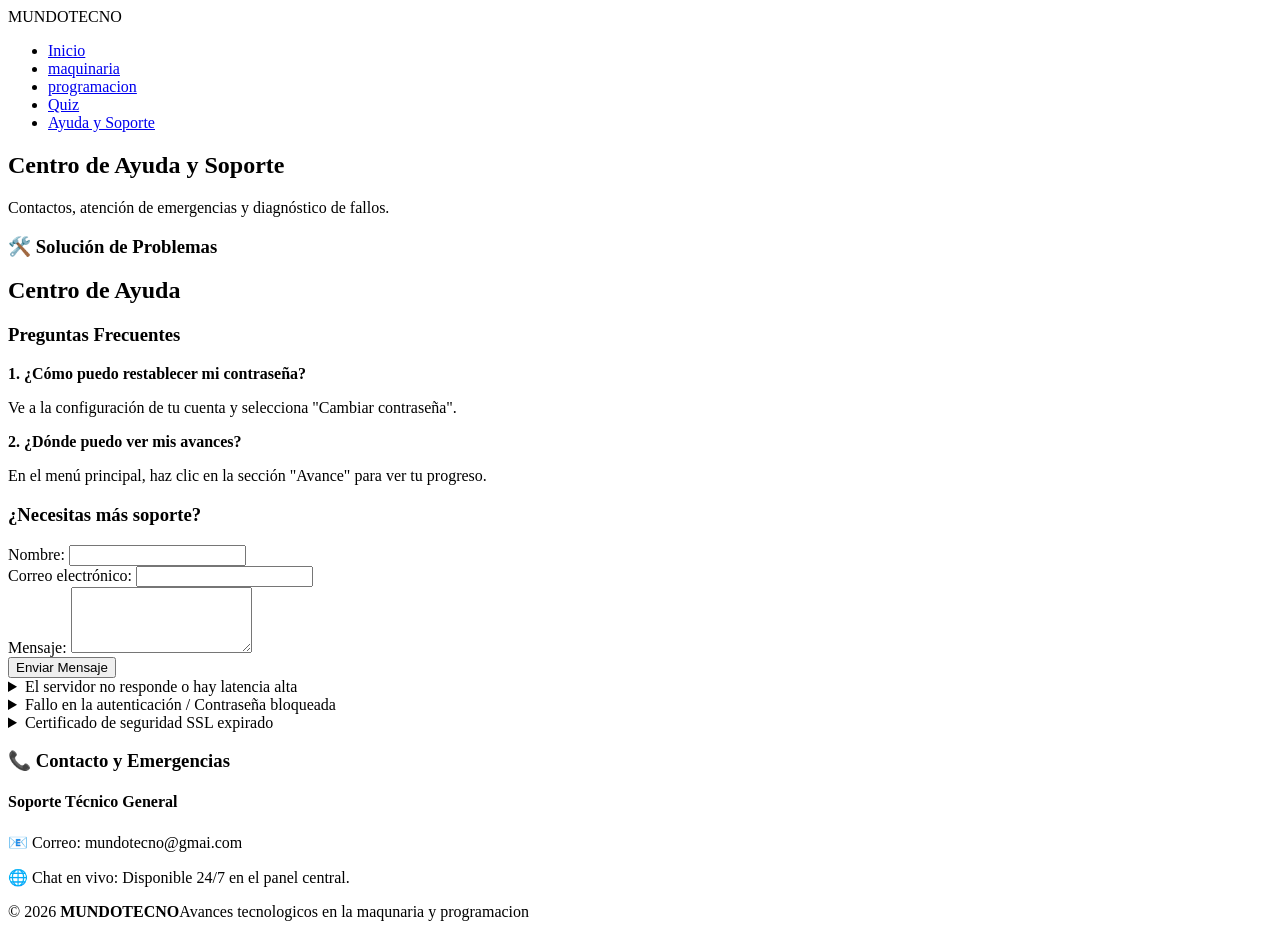
==== ayuda.html @ 8a5f3ef6 "Add files via upload" ====
<!DOCTYPE html>
<html lang="en">
<head>
    <meta charset="UTF-8">
    <meta name="viewport" content="width=device-width, initial-scale=1.0">
    <title>Ayuda</title>
    <link rel="stylesheet" href="../estilos/ayuda.css">
</head>
<body>
    
    <!-- NAVBAR -->
    <nav>
        <div class="logo">MUNDO<span>TECNO</span></div>
        <ul>
            <li><a href="index.html ">Inicio</a></li>
            <li><a href="pilares.html">maquinaria</a></li>
            <li><a href="pilares2.html">programacion</a></li>
            <li><a href="quiz.html">Quiz</a></li>
            <li><a href="ayuda.html">Ayuda y Soporte</a></li>
        </ul>
    </nav>
    <!-- AYUDA, SOPORTE Y SOLUCIÓN DE PROBLEMAS -->
    <section id="ayuda">
        <div class="section-title">
            <h2>Centro de <span>Ayuda y Soporte</span></h2>
            <p>Contactos, atención de emergencias y diagnóstico de fallos.</p>
        </div>

        <div class="help-grid">
            <!-- Columna 1: Solución de problemas con desplegables -->
            <div class="help-column">
                <h3>🛠️ Solución de Problemas</h3>
                <section class="ayuda">
                    <h2>Centro de Ayuda</h2>

                    <h3>Preguntas Frecuentes</h3>
                    <div class="faq">
                        <p><strong>1. ¿Cómo puedo restablecer mi contraseña?</strong></p>
                        <p>Ve a la configuración de tu cuenta y selecciona "Cambiar contraseña".</p>
                    </div>
                    <div class="faq">
                        <p><strong>2. ¿Dónde puedo ver mis avances?</strong></p>
                        <p>En el menú principal, haz clic en la sección "Avance" para ver tu progreso.</p>
                    </div>

                    <h3>¿Necesitas más soporte?</h3>
                    <form action="enviar_mensaje.php" method="POST">

                        <label for="nombre">Nombre:</label>
                        <input type="text" id="nombre" name="nombre" required></form>

                        <form><label for="email">Correo electrónico:</label>
                        <input type="email" id="email" name="email" required></form>
                   
                        <form><label for="mensaje">Mensaje:</label>
                        <textarea id="mensaje" name="mensaje" rows="4" required></textarea></form> 

                        <button type="submit">Enviar Mensaje</button>
                    
                </section>


                <details class="faq-item">
                    <summary>El servidor no responde o hay latencia alta</summary>
                    <div class="faq-answer">
                        <p><strong>Para solucionarlo puedes:</strong></p>
                        <ul>
                            <li>Verificar el estado de las interfaces de red con el comando <code>ping</code>.</li>
                            <li>Reiniciar el daemon del servicio de enrutamiento.</li>
                            <li>Comprobar si existe un ataque DDoS en curso desde el panel de monitoreo.</li>
                        </ul>
                    </div>
                </details>

                <details class="faq-item">
                    <summary>Fallo en la autenticación / Contraseña bloqueada</summary>
                    <div class="faq-answer">
                        <p><strong>Para solucionarlo puedes:</strong></p>
                        <ul>
                            <li>Solicitar un token de recuperación a tu administrador del sistema.</li>
                            <li>Esperar 15 minutos para que el bloqueo por intentos expire.</li>
                            <li>Ingresar mediante la consola serial SSH con credenciales root.</li>
                        </ul>
                    </div>
                </details>

                <details class="faq-item">
                    <summary>Certificado de seguridad SSL expirado</summary>
                    <div class="faq-answer">
                        <p><strong>Para solucionarlo puedes:</strong></p>
                        <ul>
                            <li>Ejecutar el script automático <code>certbot renew</code> en el servidor web.</li>
                            <li>Verificar que las claves públicas estén apuntando al dominio correcto.</li>
                        </ul>
                    </div>
                </details>
            </div>

            <!-- Columna 2: Contacto y Emergencias -->
            <div class="help-column">
                <h3>📞 Contacto y Emergencias</h3>

                <div class="contact-card">
                    <h4>Soporte Técnico General</h4>
                    <p>📧 Correo: mundotecno@gmai.com</p>
                    <p>🌐 Chat en vivo: Disponible 24/7 en el panel central.</p>
                </div>

            </div>
        </div>
    </section>

    <!-- FOOTER -->
    <footer>
        <p>©️ 2026 <strong>MUNDOTECNO</strong>Avances tecnologicos en la maqunaria y programacion</p>
    </footer>
</body>
</html>
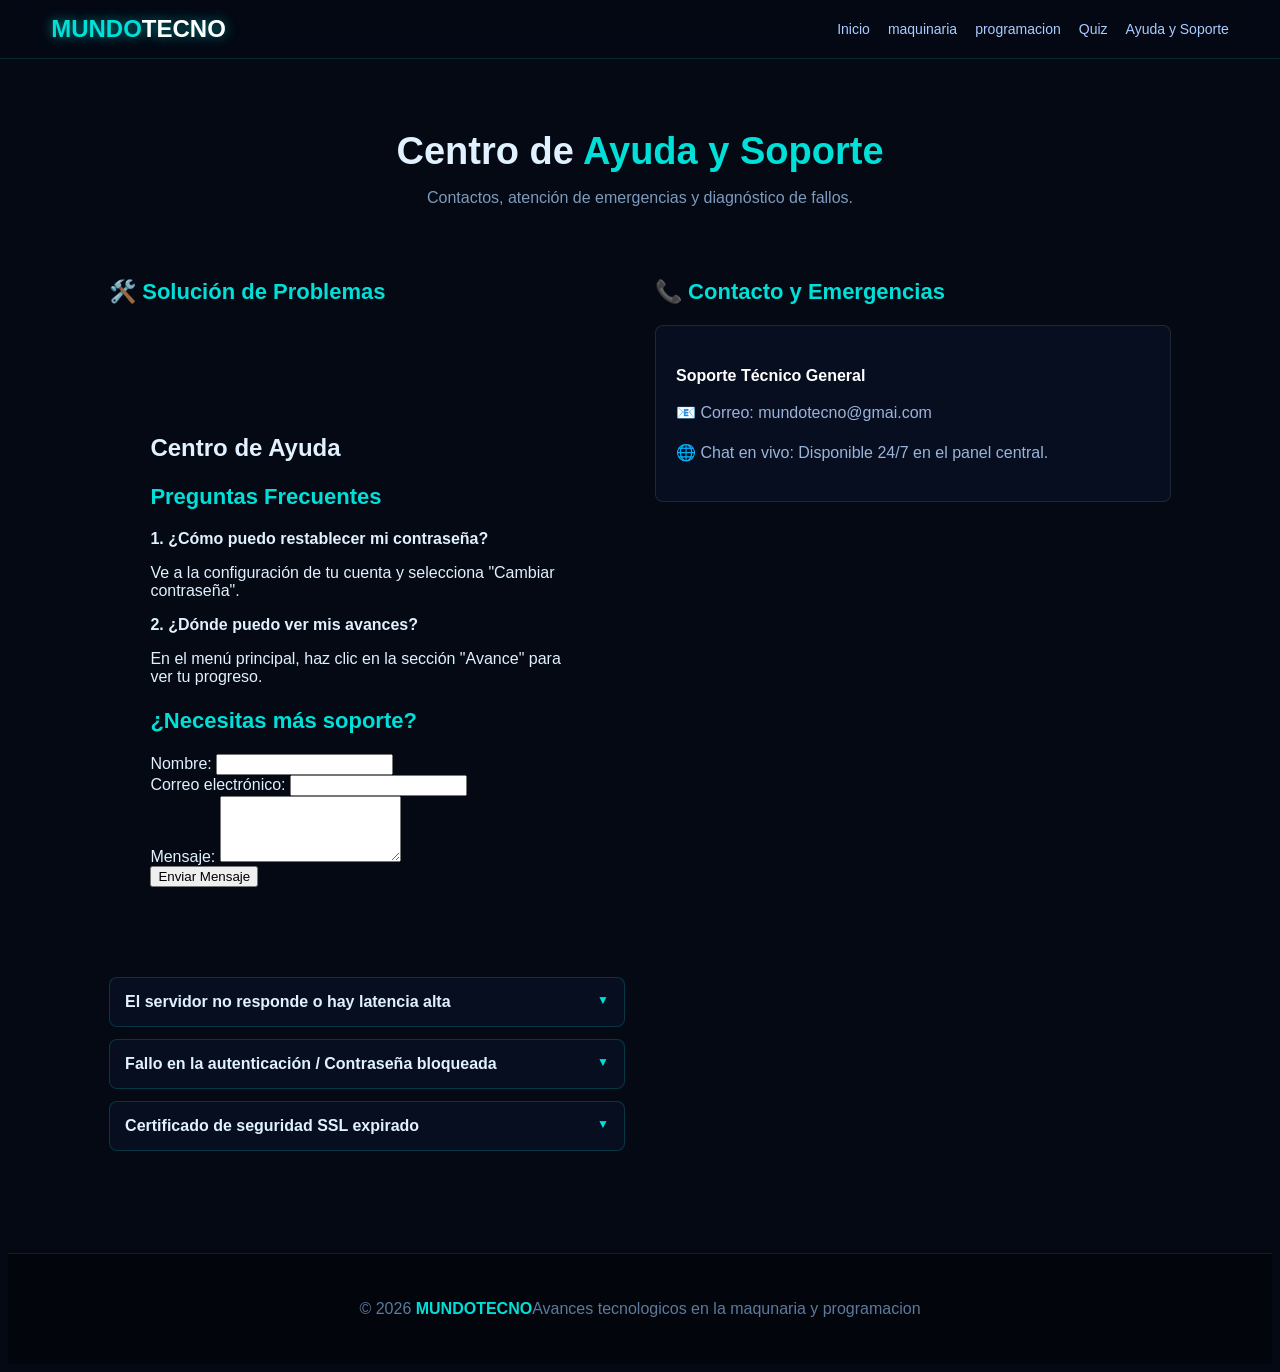
==== commit 9158093d: "Update ayuda.html" ====
--- a/ayuda.html
+++ b/ayuda.html
@@ -4,7 +4,7 @@
     <meta charset="UTF-8">
     <meta name="viewport" content="width=device-width, initial-scale=1.0">
     <title>Ayuda</title>
-    <link rel="stylesheet" href="../estilos/ayuda.css">
+    <link rel="stylesheet" href="ayuda.css">
 </head>
 <body>
     
@@ -115,4 +115,4 @@
         <p>©️ 2026 <strong>MUNDOTECNO</strong>Avances tecnologicos en la maqunaria y programacion</p>
     </footer>
 </body>
-</html>+</html>
--- a/ayuda.css
+++ b/ayuda.css
@@ -0,0 +1,196 @@
+*
+body {
+    font-family: Arial, Helvetica, sans-serif;
+    background: #040914;
+    color: #e1f1ff;
+    overflow-x: hidden;
+    position: relative;
+}
+        /* AYUDA Y DESPLEGABLES */
+.help-grid {
+    display: grid;
+    grid-template-columns: 1fr 1fr;
+    gap: 30px;
+}
+
+.help-column h3 {
+    font-size: 22px;
+    margin-bottom: 20px;
+    color: #00dfd8;
+}
+/* NAVBAR */
+nav {
+    position: fixed;
+    top: 0;
+    left: 0;
+    width: 100%;
+    box-sizing: border-box;
+    padding: 15px 4%;
+    z-index: 1000;
+
+    display: flex;
+    justify-content: space-between;
+    align-items: center;
+    gap: 20px;
+
+    background: rgba(4, 9, 20, 0.9);
+    backdrop-filter: blur(15px);
+    border-bottom: 1px solid rgba(0, 223, 216, 0.15);
+}
+
+.logo {
+    font-size: 24px;
+    font-weight: bold;
+    color: #00dfd8;
+    text-shadow: 0 0 12px rgba(0, 223, 216, 0.6);
+    white-space: nowrap;
+}
+
+.logo span {
+    color: #fff;
+}
+
+nav ul {
+    display: flex;
+    align-items: center;
+    justify-content: flex-end;
+    gap: 18px;
+    list-style: none;
+    margin: 0;
+    padding: 0;
+    flex-wrap: wrap;
+}
+
+nav li {
+    flex-shrink: 0;
+}
+
+nav a {
+    color: #aaccff;
+    text-decoration: none;
+    transition: 0.3s;
+    font-size: 14px;
+    white-space: nowrap;
+}
+
+nav a:hover {
+    color: #00dfd8;
+    text-shadow: 0 0 10px #00dfd8;
+}
+/* SECCIONES GENERALES */
+section {
+    padding: 90px 8%;
+}
+
+.section-title {
+    text-align: center;
+    margin-bottom: 50px;
+}
+
+.section-title h2 {
+    font-size: 38px;
+    margin-bottom: 12px;
+}
+
+.section-title h2 span {
+    color: #00dfd8;
+}
+
+.section-title p {
+    color: #7d9bbd;
+}
+
+
+/* Estilos de los desplegables <details> */
+.faq-item {
+    background: rgba(8, 17, 36, 0.8);
+    border: 1px solid rgba(0, 223, 216, 0.2);
+    border-radius: 8px;
+    margin-bottom: 12px;
+    padding: 15px;
+    transition: 0.3s;
+}
+
+.faq-item summary {
+    font-weight: bold;
+    cursor: pointer;
+    list-style: none;
+    position: relative;
+    padding-right: 25px;
+    color: #e1f1ff;
+}
+
+/* Flecha para abrir/cerrar */
+.faq-item summary::after {
+    content: "▼";
+    position: absolute;
+    right: 0;
+    font-size: 12px;
+    color: #00dfd8;
+    transition: transform 0.3s;
+}
+
+.faq-item[open] summary::after {
+    transform: rotate(180deg);
+}
+
+.faq-answer {
+    margin-top: 15px;
+    padding-top: 12px;
+    border-top: 1px solid rgba(255, 255, 255, 0.08);
+    color: #9cb3d8;
+    line-height: 1.6;
+}
+
+.faq-answer ul {
+    margin-left: 20px;
+    margin-top: 8px;
+}
+
+/* Tarjetas de Contacto */
+.contact-card {
+    background: rgba(8, 17, 36, 0.8);
+    border: 1px solid rgba(255, 255, 255, 0.1);
+    border-radius: 8px;
+    padding: 20px;
+    margin-bottom: 15px;
+}
+
+.contact-card h4 {
+    margin-bottom: 8px;
+    color: #fff;
+}
+
+.contact-card p {
+    color: #9cb3d8;
+    line-height: 1.5;
+}
+
+.emergency {
+    border-color: rgba(255, 0, 85, 0.4);
+    background: rgba(255, 0, 85, 0.05);
+}
+
+.emergency h4 {
+    color: #ff4d7d;
+}
+
+/* FOOTER */
+footer {
+    padding: 30px;
+    text-align: center;
+    border-top: 1px solid rgba(0, 223, 216, 0.15);
+    color: #5d7a9c;
+    background: #02050c;
+}
+
+footer strong {
+    color: #00dfd8;
+}
+
+/* RESPONSIVE */
+@media (max-width: 850px) {
+    nav ul { display: none; }
+    .cards { grid-template-columns: 1fr; }
+    .help-grid { grid-template-columns: 1fr; }
+}
